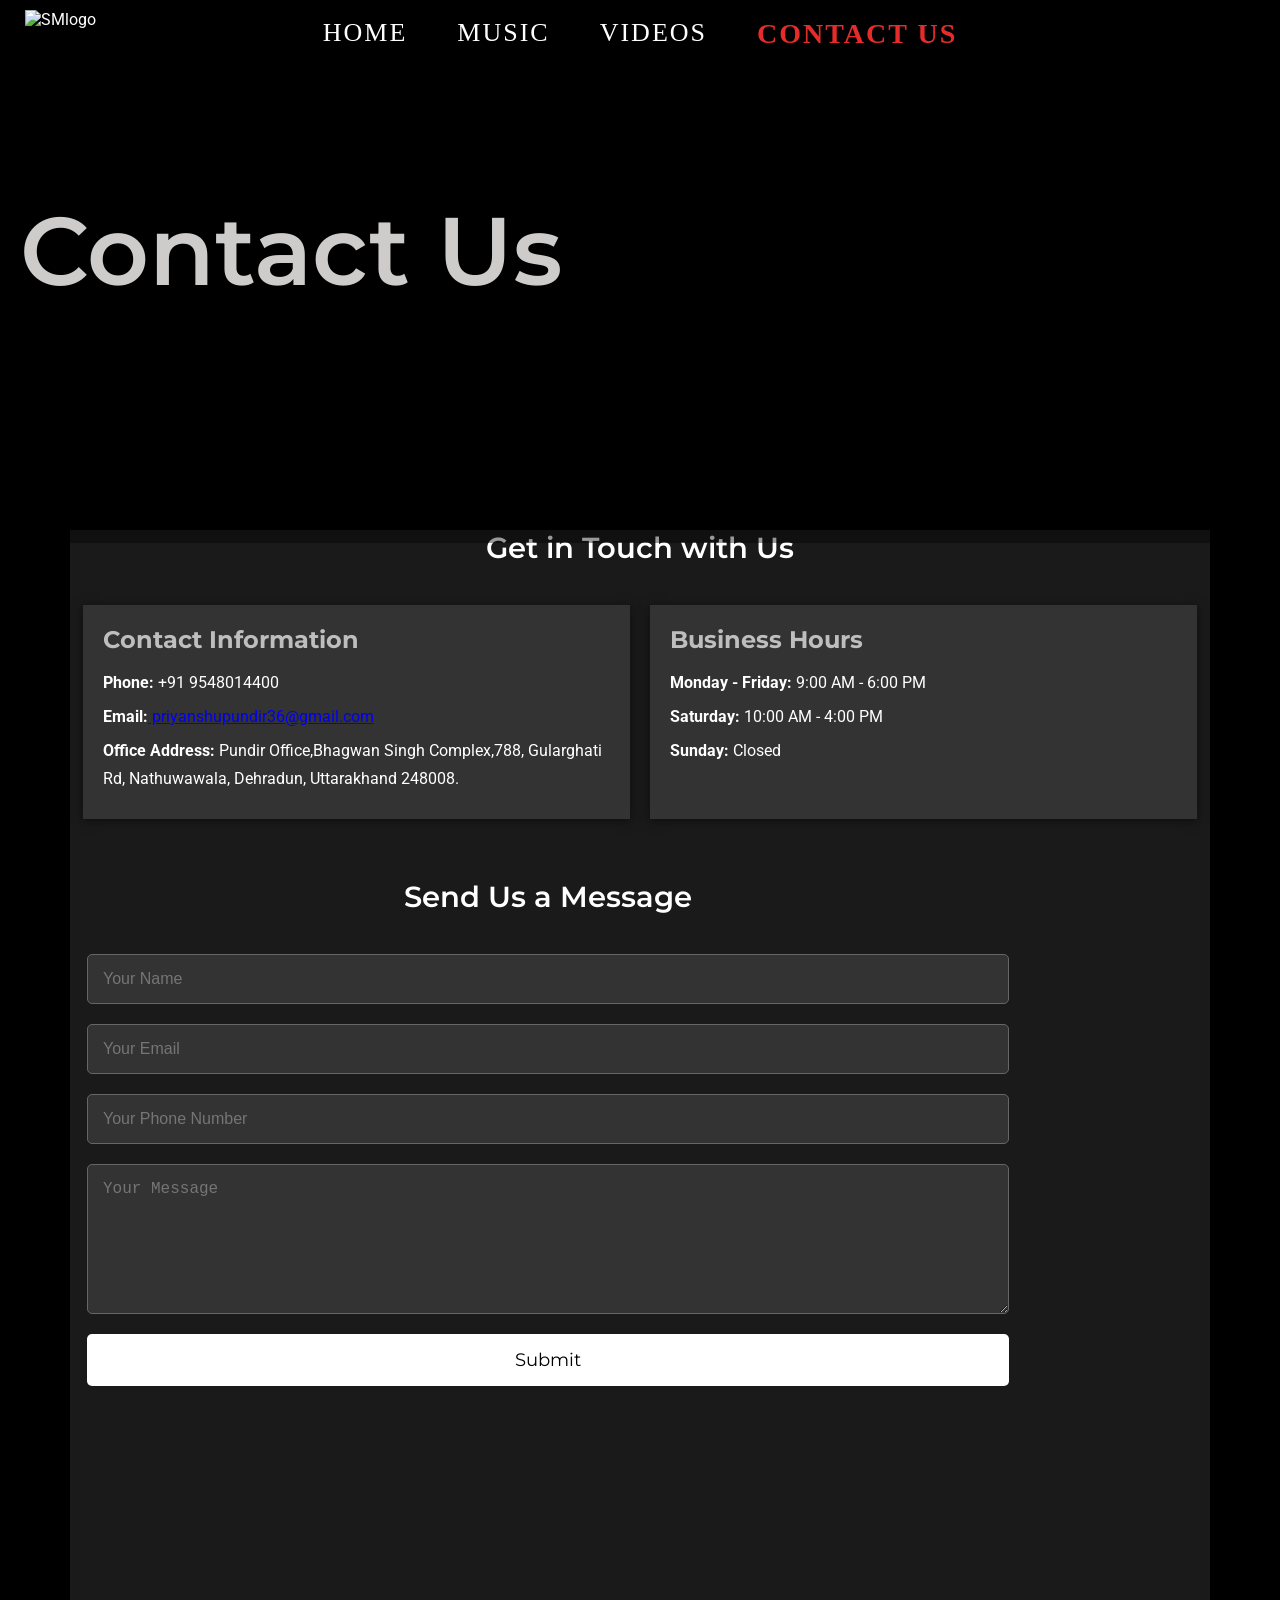
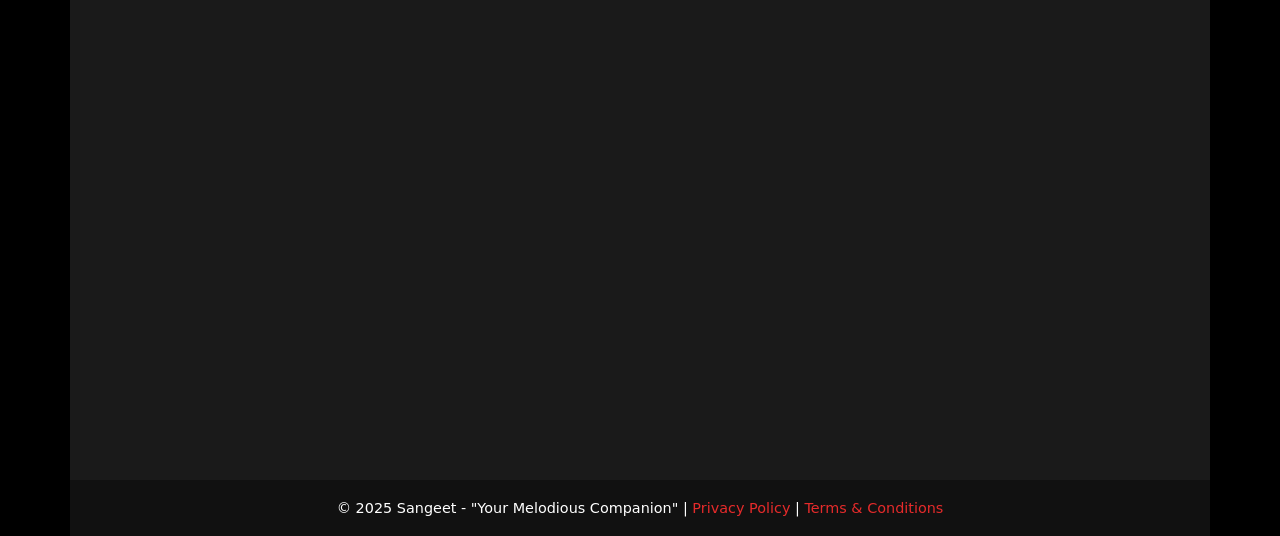
==== contact.html @ 22a563b3 "Add files via upload" ====
<!DOCTYPE html>
<html lang="en">
<head>
    <meta charset="UTF-8">
    <meta name="viewport" content="width=device-width, initial-scale=1.0">
    <meta http-equiv="X-UA-Compatible" content="IE=edge">
    <title>Contact Us</title>
    <link href="https://fonts.googleapis.com/css2?family=Montserrat:wght@400;600&family=Roboto:wght@400;500&display=swap" rel="stylesheet">
    <link rel="stylesheet" href="contact.css"/>
    <link
      href="https://fonts.googleapis.com/css2?family=Urbanist:wght@100..900&display=swap"
      rel="stylesheet"
    />
    <link
      href="https://db.onlinewebfonts.com/c/8c248c2863a9f324af358c003066ac26?family=Dogjaw+W01+Regular"
      rel="stylesheet"/>
</head>
<body>
    <header>
        <div class="header">
            <h1>Contact Us</h1>
        </div>
        <section class="start">
          <div class="container">
            <img
              src="./LOGO/LOGO.png"
              class="logo"
              alt="SMlogo"
            />
            <nav class="nav">
              <ul>
                <li><a href="./index.html">Home</a></li>
                <li><a href="./music.html">Music</a></li>
                <li><a href="./video.html">Videos</a></li>
                <li><a href="#"class ="active">Contact Us</a></li>
              </ul>
            </nav>
          </div>
        </section>
      </header>
    

    <div class="container">
        <h2>Get in Touch with Us</h2>

        <div class="contact-details">
            <div>
                <h3>Contact Information</h3>
                <p><strong>Phone:</strong> +91 9548014400</p>
                <p><strong>Email:</strong><a href="mailto:priyanshupundir36@gmail.com"> priyanshupundir36@gmail.com</a></p>
    
                <p><strong>Office Address:</strong> Pundir Office,Bhagwan Singh Complex,788, Gularghati Rd, Nathuwawala, Dehradun, Uttarakhand 248008.</p>
            </div>
            <div>
                <h3>Business Hours</h3>
                <p><strong>Monday - Friday:</strong> 9:00 AM - 6:00 PM</p>
                <p><strong>Saturday:</strong> 10:00 AM - 4:00 PM</p>
                <p><strong>Sunday:</strong> Closed</p>
            </div>
        </div>

        <div class="form-container">
            <h2>Send Us a Message</h2>
            <form action="https://formsubmit.co/priyanshupundir36@gmail.com" method="POST">
                <!-- Disable Captcha (optional) -->
                <input type="hidden" name="_captcha" value="false">
                
                <!-- Email Subject -->
                <input type="hidden" name="_subject" value="New Contact Message from Sangeet!">

                <input type="text" name="name" placeholder="Your Name" required>
                <input type="email" name="email" placeholder="Your Email" required>
                <input type="tel" name="phone" placeholder="Your Phone Number">
                <textarea name="message" placeholder="Your Message" required></textarea>
                <button type="submit">Submit</button>
            </form>
        </div>
        <div>
       
       <iframe 
           src="https://www.google.com/maps/embed?pb=!1m18!1m12!1m3!1d881.574892352741!2d78.1149105696057!3d30.278553698425437!2m3!1f0!2f0!3f0!3m2!1i1024!2i768!4f13.1!3m3!1m2!1s0x390927003079ff43%3A0x96491d8aa7f8a066!2sBhagwan%20Singh%20Complex!5e1!3m2!1sen!2sin!4v1750755804938!5m2!1sen!2sin" 
           width="600" height="450" 
           style="border:0;" 
           allowfullscreen="" 
           loading="lazy" referrerpolicy="no-referrer-when-downgrade">
          </iframe>
    </div>
    <footer>
        <p>© 2025 Sangeet - "Your Melodious Companion" | <a href="#">Privacy Policy</a> | <a href="#">Terms & Conditions</a></p>
    </footer>
</body>
</html>
---- contact.css ----
* {
  margin: 0;
  padding: 0;
  box-sizing: border-box;
}

body,
html {
  height: 100%;
  font-family: "Dogjaw W01 Regular";
  background-color: black;
  scroll-behavior: smooth;
  color: white;
}

.logo {
  position: absolute;
  top: 10px;
  left: 25px;
  width: 90px;
  z-index: 100000;
}

.nav {
  background-color: rgba(0, 0, 0, 0.4);
  font-family: "Dogjaw W01 Regular";
  padding: 18px;
  border-radius: 8px;
  position: fixed;
  top: 0;
  left: 0;
  width: 100%;
  z-index: 1000;
}

.nav ul {
  list-style-type: none;
  display: flex;
  gap: 50px;
  justify-content: center;
  padding: 0;
}

.nav ul li a {
  text-transform: uppercase;
  font-size: 25px;
  letter-spacing: 2px;
  color: #fff;
  text-decoration: none;
  transition: color 0.3s ease;
}

.nav ul li a:hover {
  color: #e62b2b;
}

body {
  font-family: "Roboto", sans-serif;
  margin: 0;
  padding: 0;
  background-color: #000;
  color: #fff;
}

.header {
  background-image: url(https://www.tourmyindia.com/socialimg/hill-stations-uttarakhand.jpg);
  background-size: cover;
  background-position: center;
  height: 500px;
  position: relative;
  display: flex;
  justify-content: center;
  align-items: center;
  color: white;
}

.header h1 {
  width: 100%;
  height: 65vh;
  font-family: "Montserrat", sans-serif;
  font-size: 6rem;
  margin: 0;
  font-weight: 600;
  background-color: rgba(0, 0, 0, 0.4);
  padding: 20px;
  display: flex;
  justify-content: left;
  align-items: center;
  color: #e1ddddea;
}

.container {
  width: 100%;
  max-width: 1140px;
  margin: 30px auto;
  background-color: #1a1a1a;
  box-shadow: 0px 0px 15px rgba(0, 0, 0, 0.3);
}

.container h2 {
  text-align: center;
  font-family: "Montserrat", sans-serif;
  color: #fff;
  margin-bottom: 40px;
  font-weight: 600;
  font-size: 1.8rem;
}

.contact-details {
  display: flex;
  gap: 20px;
  justify-content: center;
  margin-bottom: 40px;
}

.contact-details div {
  width: 48%;
  padding: 20px;
  background-color: #333;
  box-shadow: 0px 2px 10px rgba(0, 0, 0, 0.5);
  margin-bottom: 20px;
  color: #fff;
}

.contact-details h3 {
  margin-bottom: 15px;
  font-family: "Montserrat", sans-serif;
  color: #cccbcbea;
  font-size: 1.5rem;
}

.contact-details p {
  margin: 5px 0;
  line-height: 1.8;
}

.form-container {
  margin-top: 40px;
  margin-left: 17px;
  width: 72vw;
}

form {
  display: flex;
  flex-direction: column;
}

input,
textarea {
  padding: 15px;
  margin-bottom: 20px;
  border: 1px solid #666;
  border-radius: 5px;
  font-size: 16px;
  width: 100%;
  background-color: #333;
  color: white;
}

textarea {
  resize: vertical;
  height: 150px;
}

button {
  padding: 15px;
  background-color: #fff;
  color: black;
  border: none;
  cursor: pointer;
  border-radius: 5px;
  font-size: 18px;
  font-family: "Montserrat", sans-serif;
}

button:hover {
  background-color: #eeeff7b3;
}

iframe {
  width: 97%;
  height: 600px;
  border: none;
  margin-top: 40px;
  margin-left: 20px;
}

@media (max-width: 768px) {
  .contact-details {
    flex-direction: column;
  }
  .contact-details div {
    width: 100%;
  }
}

footer {
  text-align: center;
  padding: 20px;
  background-color: #111;
  margin-top: 50px;
  font-family: system-ui, -apple-system, BlinkMacSystemFont, "Segoe UI", Roboto,
    Oxygen, Ubuntu, Cantarell, "Open Sans", "Helvetica Neue", sans-serif;
}

footer p {
  font-size: 0.9rem;
}

footer p a {
  color: #e62b2b;
  text-decoration: none;
}

footer p a:hover {
  text-decoration: underline;
}
.nav ul li a {
  text-transform: uppercase;
  font-size: 26px; 
  letter-spacing: 2px;
  color: #fff;
  text-decoration: none;
  transition: all 0.3s ease;
}

.nav ul li a.active {
  color: #e62b2b; 
  font-size: 28px; 
  font-weight: bold;
}
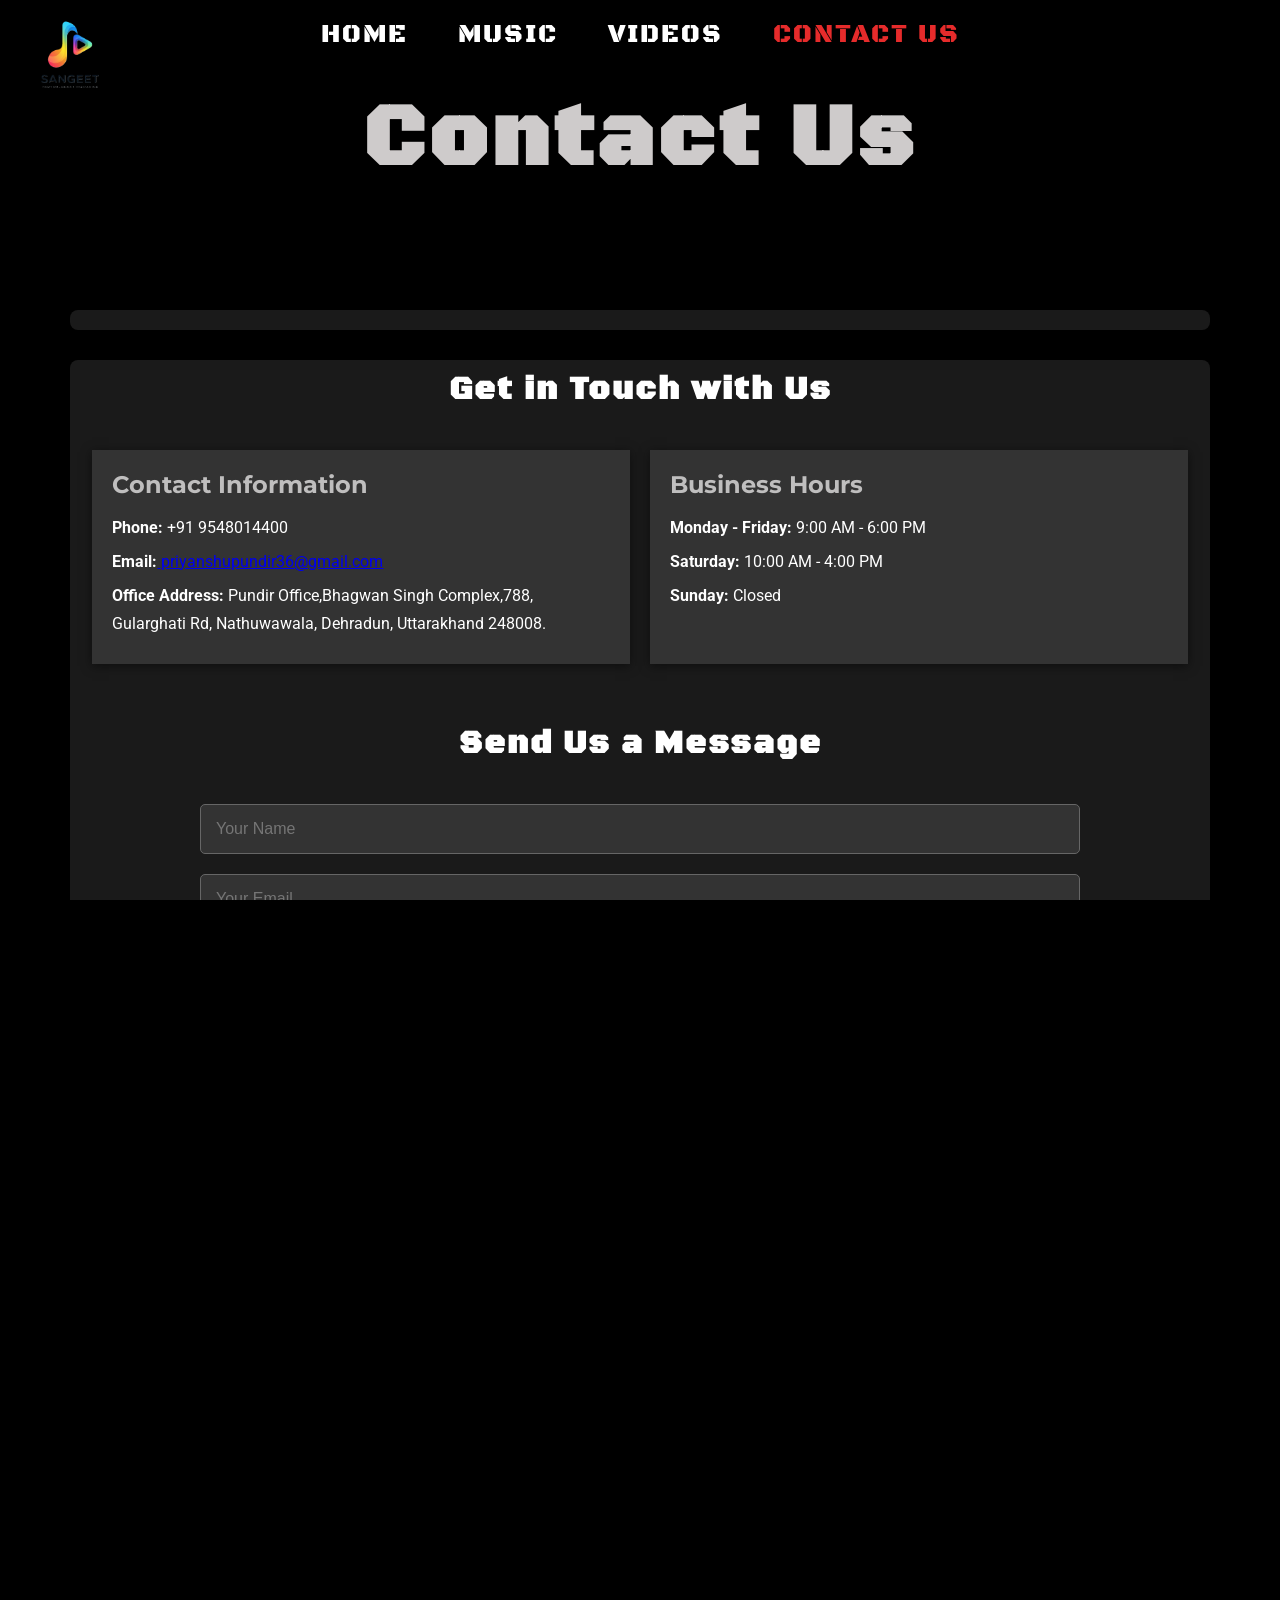
==== commit 8f8bdfbf: "Enhance responsiveness, add local fonts, security headers and code cleanup" ====
--- a/contact.html
+++ b/contact.html
@@ -4,6 +4,8 @@
     <meta charset="UTF-8">
     <meta name="viewport" content="width=device-width, initial-scale=1.0">
     <meta http-equiv="X-UA-Compatible" content="IE=edge">
+    <meta http-equiv="X-Content-Type-Options" content="nosniff">
+    <meta name="referrer" content="strict-origin-when-cross-origin">
     <title>Contact Us</title>
     <link href="https://fonts.googleapis.com/css2?family=Montserrat:wght@400;600&family=Roboto:wght@400;500&display=swap" rel="stylesheet">
     <link rel="stylesheet" href="contact.css"/>
@@ -12,7 +14,7 @@
       rel="stylesheet"
     />
     <link
-      href="https://db.onlinewebfonts.com/c/8c248c2863a9f324af358c003066ac26?family=Dogjaw+W01+Regular"
+      href="https://fonts.googleapis.com/css2?family=Black+Ops+One&family=Rubik+Dirt&family=Rubik+Distressed&display=swap"
       rel="stylesheet"/>
 </head>
 <body>
@@ -62,16 +64,13 @@
         <div class="form-container">
             <h2>Send Us a Message</h2>
             <form action="https://formsubmit.co/priyanshupundir36@gmail.com" method="POST">
-                <!-- Disable Captcha (optional) -->
+                <input type="text" name="_honey" style="display:none" tabindex="-1" autocomplete="off">
                 <input type="hidden" name="_captcha" value="false">
-                
-                <!-- Email Subject -->
                 <input type="hidden" name="_subject" value="New Contact Message from Sangeet!">
-
-                <input type="text" name="name" placeholder="Your Name" required>
-                <input type="email" name="email" placeholder="Your Email" required>
-                <input type="tel" name="phone" placeholder="Your Phone Number">
-                <textarea name="message" placeholder="Your Message" required></textarea>
+                <input type="text" name="name" placeholder="Your Name" required maxlength="80" autocomplete="name">
+                <input type="email" name="email" placeholder="Your Email" required maxlength="100" autocomplete="email">
+                <input type="tel" name="phone" placeholder="Your Phone Number" maxlength="20" autocomplete="tel">
+                <textarea name="message" placeholder="Your Message" required maxlength="3000"></textarea>
                 <button type="submit">Submit</button>
             </form>
         </div>
--- a/contact.css
+++ b/contact.css
@@ -1,3 +1,24 @@
+@font-face {
+  font-family: 'Black Ops One';
+  src: url('./fonts/BlackOpsOne.ttf') format('truetype');
+  font-weight: normal;
+  font-style: normal;
+}
+
+@font-face {
+  font-family: 'Rubik Distressed';
+  src: url('./fonts/RubikDistressed.ttf') format('truetype');
+  font-weight: normal;
+  font-style: normal;
+}
+
+@font-face {
+  font-family: 'Rubik Dirt';
+  src: url('./fonts/RubikDirt.ttf') format('truetype');
+  font-weight: normal;
+  font-style: normal;
+}
+
 * {
   margin: 0;
   padding: 0;
@@ -7,10 +28,11 @@
 body,
 html {
   height: 100%;
-  font-family: "Dogjaw W01 Regular";
+  font-family: 'Black Ops One', 'Rubik Distressed', sans-serif;
   background-color: black;
   scroll-behavior: smooth;
   color: white;
+  overflow-x: hidden;
 }
 
 .logo {
@@ -23,7 +45,7 @@
 
 .nav {
   background-color: rgba(0, 0, 0, 0.4);
-  font-family: "Dogjaw W01 Regular";
+  font-family: 'Black Ops One', 'Rubik Distressed', sans-serif;
   padding: 18px;
   border-radius: 8px;
   position: fixed;
@@ -42,15 +64,17 @@
 }
 
 .nav ul li a {
+  font-family: 'Black Ops One', 'Rubik Distressed', sans-serif;
   text-transform: uppercase;
-  font-size: 25px;
+  font-size: 26px;
   letter-spacing: 2px;
   color: #fff;
   text-decoration: none;
   transition: color 0.3s ease;
 }
 
-.nav ul li a:hover {
+.nav ul li a:hover,
+.nav ul li a.active {
   color: #e62b2b;
 }
 
@@ -66,7 +90,8 @@
   background-image: url(https://www.tourmyindia.com/socialimg/hill-stations-uttarakhand.jpg);
   background-size: cover;
   background-position: center;
-  height: 500px;
+  height: auto;
+  min-height: 280px;
   position: relative;
   display: flex;
   justify-content: center;
@@ -76,34 +101,40 @@
 
 .header h1 {
   width: 100%;
-  height: 65vh;
-  font-family: "Montserrat", sans-serif;
-  font-size: 6rem;
+  height: auto;
+  min-height: 260px;
+  font-family: 'Black Ops One', 'Rubik Distressed', sans-serif;
+  font-size: clamp(2.5rem, 8vw, 5.5rem);
+  letter-spacing: 4px;
   margin: 0;
   font-weight: 600;
   background-color: rgba(0, 0, 0, 0.4);
-  padding: 20px;
-  display: flex;
-  justify-content: left;
+  padding: 40px 20px;
+  display: flex;
+  justify-content: center;
   align-items: center;
+  text-align: center;
   color: #e1ddddea;
 }
 
 .container {
-  width: 100%;
+  width: 94%;
   max-width: 1140px;
   margin: 30px auto;
+  padding: 10px;
   background-color: #1a1a1a;
   box-shadow: 0px 0px 15px rgba(0, 0, 0, 0.3);
+  border-radius: 8px;
 }
 
 .container h2 {
   text-align: center;
-  font-family: "Montserrat", sans-serif;
+  font-family: 'Black Ops One', 'Rubik Distressed', sans-serif;
+  letter-spacing: 2px;
   color: #fff;
   margin-bottom: 40px;
   font-weight: 600;
-  font-size: 1.8rem;
+  font-size: 2rem;
 }
 
 .contact-details {
@@ -136,8 +167,10 @@
 
 .form-container {
   margin-top: 40px;
-  margin-left: 17px;
-  width: 72vw;
+  width: 100%;
+  max-width: 900px;
+  margin: 30px auto;
+  padding: 0 10px;
 }
 
 form {
@@ -178,19 +211,53 @@
 }
 
 iframe {
-  width: 97%;
-  height: 600px;
+  width: 100%;
+  height: 450px;
   border: none;
   margin-top: 40px;
-  margin-left: 20px;
+  border-radius: 8px;
 }
 
 @media (max-width: 768px) {
+  .logo {
+    display: none;
+  }
+  .nav {
+    padding: 12px 6px;
+  }
+  .nav ul {
+    gap: 16px;
+    justify-content: center;
+  }
+  .nav ul li a {
+    font-size: 17px;
+    letter-spacing: 1px;
+  }
+  .nav ul li a.active {
+    font-size: 18px;
+  }
   .contact-details {
     flex-direction: column;
+    padding: 0 10px;
   }
   .contact-details div {
     width: 100%;
+  }
+  iframe {
+    height: 300px;
+  }
+}
+
+@media (max-width: 480px) {
+  .nav ul {
+    gap: 12px;
+  }
+  .nav ul li a {
+    font-size: 14px;
+    letter-spacing: 0.5px;
+  }
+  .nav ul li a.active {
+    font-size: 15px;
   }
 }
 
@@ -215,18 +282,5 @@
 footer p a:hover {
   text-decoration: underline;
 }
-.nav ul li a {
-  text-transform: uppercase;
-  font-size: 26px; 
-  letter-spacing: 2px;
-  color: #fff;
-  text-decoration: none;
-  transition: all 0.3s ease;
-}
-
-.nav ul li a.active {
-  color: #e62b2b; 
-  font-size: 28px; 
-  font-weight: bold;
-}
-
+
+
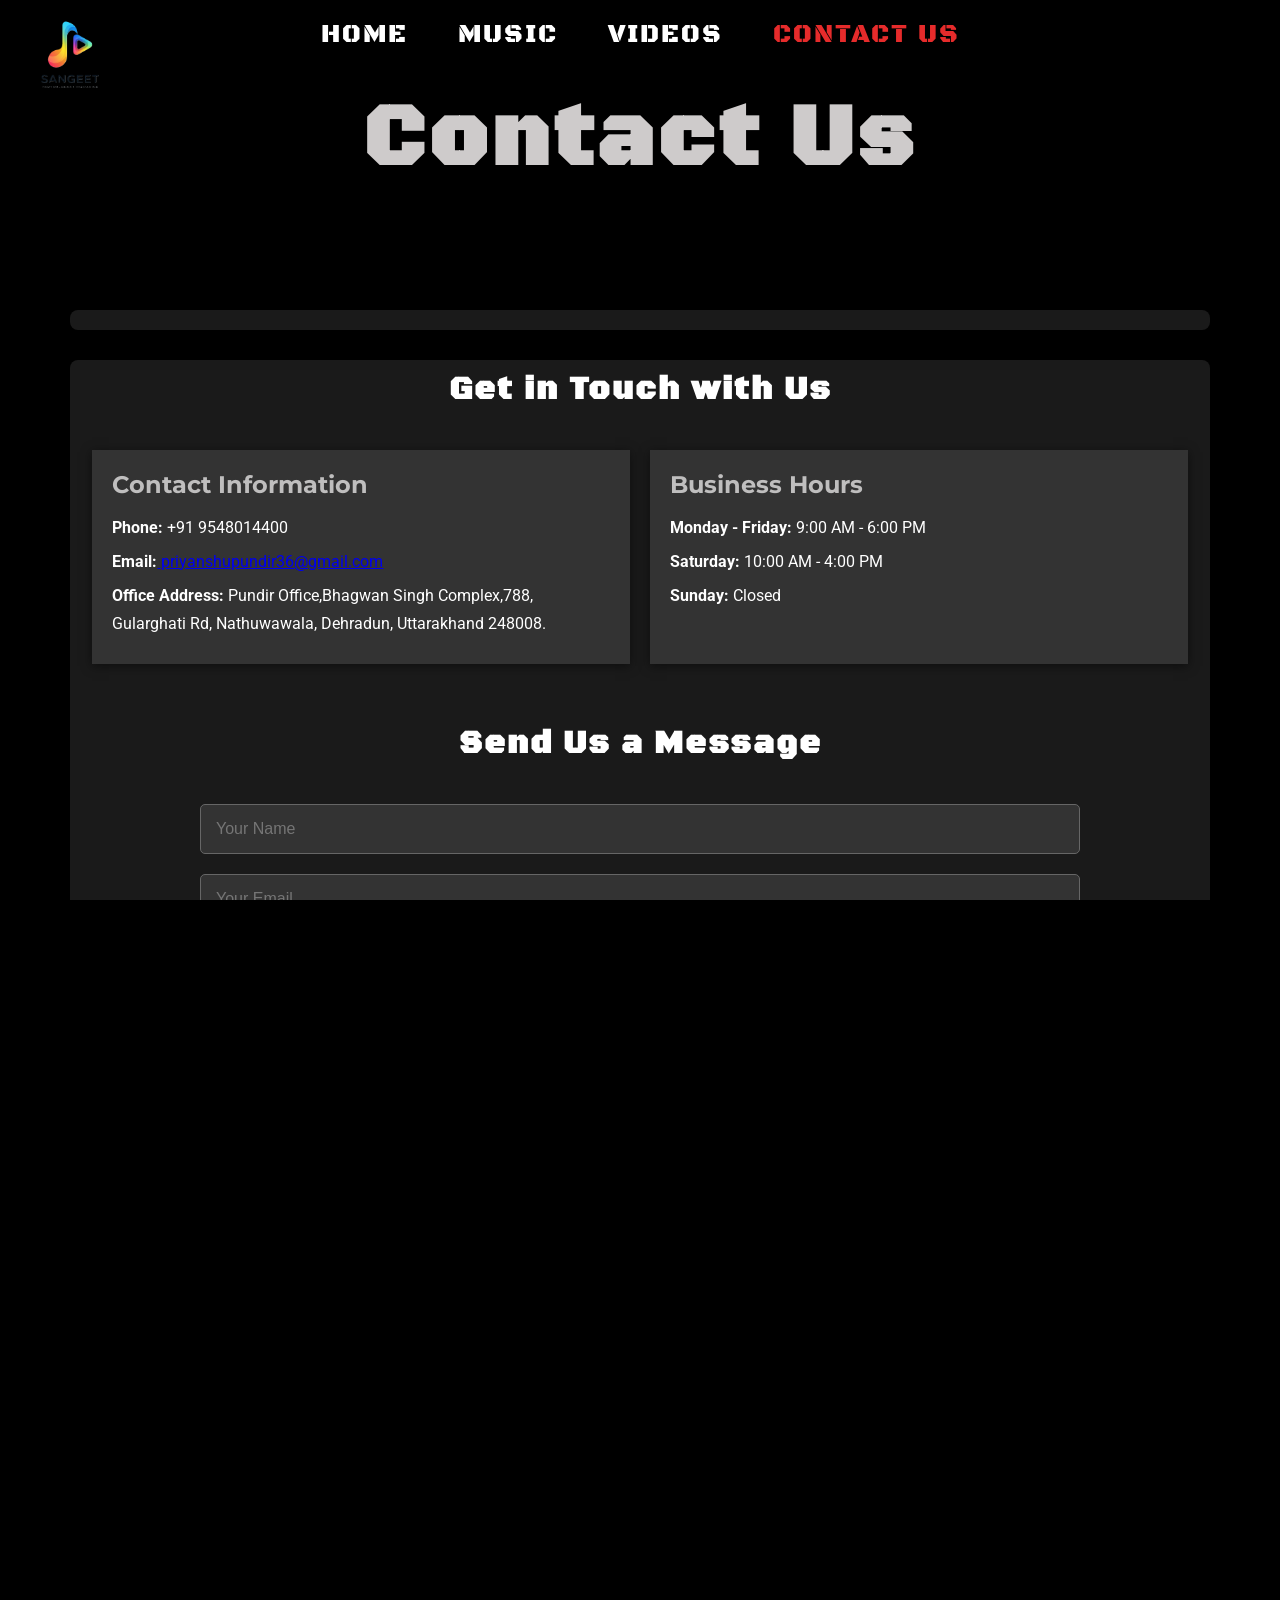
==== commit 9c535f11: "Remove unused duplicate assets and clean redundant CSS declarations" ====
--- a/contact.html
+++ b/contact.html
@@ -81,8 +81,9 @@
            width="600" height="450" 
            style="border:0;" 
            allowfullscreen="" 
-           loading="lazy" referrerpolicy="no-referrer-when-downgrade">
+           loading="eager" referrerpolicy="no-referrer-when-downgrade">
           </iframe>
+    </div>
     </div>
     <footer>
         <p>© 2025 Sangeet - "Your Melodious Companion" | <a href="#">Privacy Policy</a> | <a href="#">Terms & Conditions</a></p>
--- a/contact.css
+++ b/contact.css
@@ -80,10 +80,6 @@
 
 body {
   font-family: "Roboto", sans-serif;
-  margin: 0;
-  padding: 0;
-  background-color: #000;
-  color: #fff;
 }
 
 .header {
@@ -166,7 +162,6 @@
 }
 
 .form-container {
-  margin-top: 40px;
   width: 100%;
   max-width: 900px;
   margin: 30px auto;
